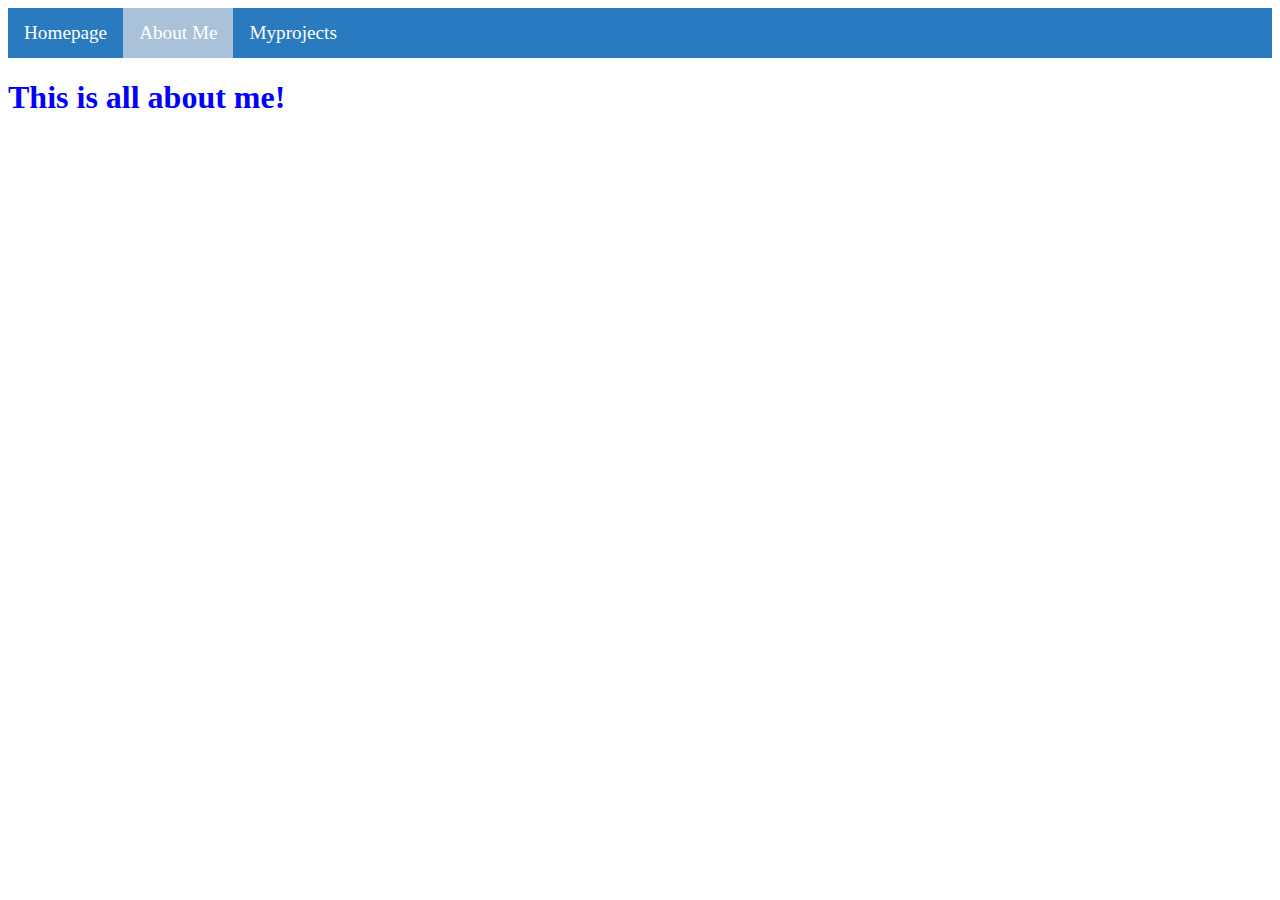
==== root/about.html @ 585839c0 "adding content" ====
<!DOCTYPE html>
<html>

<head>
    <meta charset="UTF-8" />
    <link rel="stylesheet" href="style.css">
    <title>Jasmine's portfolio</title>
</head>

<body>
    <ul>
        <li><a href="./index.html">Homepage</a></li>
        <li class="active"><a href="./about.html">About Me</a></li>
        <li><a href="./projects.html">Myprojects</a></li>
    </ul>

    <h1>This is all about me!</h1>
</body>

</html>
---- root/style.css ----
h1{
    color: blue;
}

.container {
    padding: 2px 16px;
  }

.mycard {
    /* Add shadows to create the "card" effect */
    box-shadow: 0 8px 16px 0 rgba(0,0,0,0.2);
    transition: 0.3s;
    border-radius: 5px; /* 5px rounded corners */
    width: 300px;
    align-items: center;
  }

  .mycard:hover {
    box-shadow: 0 16px 32px 0 rgba(0,0,0,0.2);
    cursor: pointer;
  }

  img {
    border-radius: 5px 5px 0 0;
  }

  ul{
    margin: 0;
    padding: 0;
    background-color: #2A7ABF;
    overflow: hidden;
    list-style-type: none;
  }

  li{
      float: left;  
  }

  li a{
    color: white;
    font-size: 1.5vw;
    padding: 14px 16px;
    text-decoration: none;
    text-align: center ;
    display: flex;
  }

  li a:hover{
    background-color: #A9C2D9;
  }

  .active{
    background-color: #A9C2D9;
  }

  .header {
  padding: 60px;
  text-align: center;
  background: #080808;
  color: white;
  font-size: 30px;
 }

 footer {
  padding: 30px;
  text-align: center;
  background: #080808;
  color: white;
  font-size: 20px;
 }

 footer i{
   padding: 10px;
   color: white;
 }
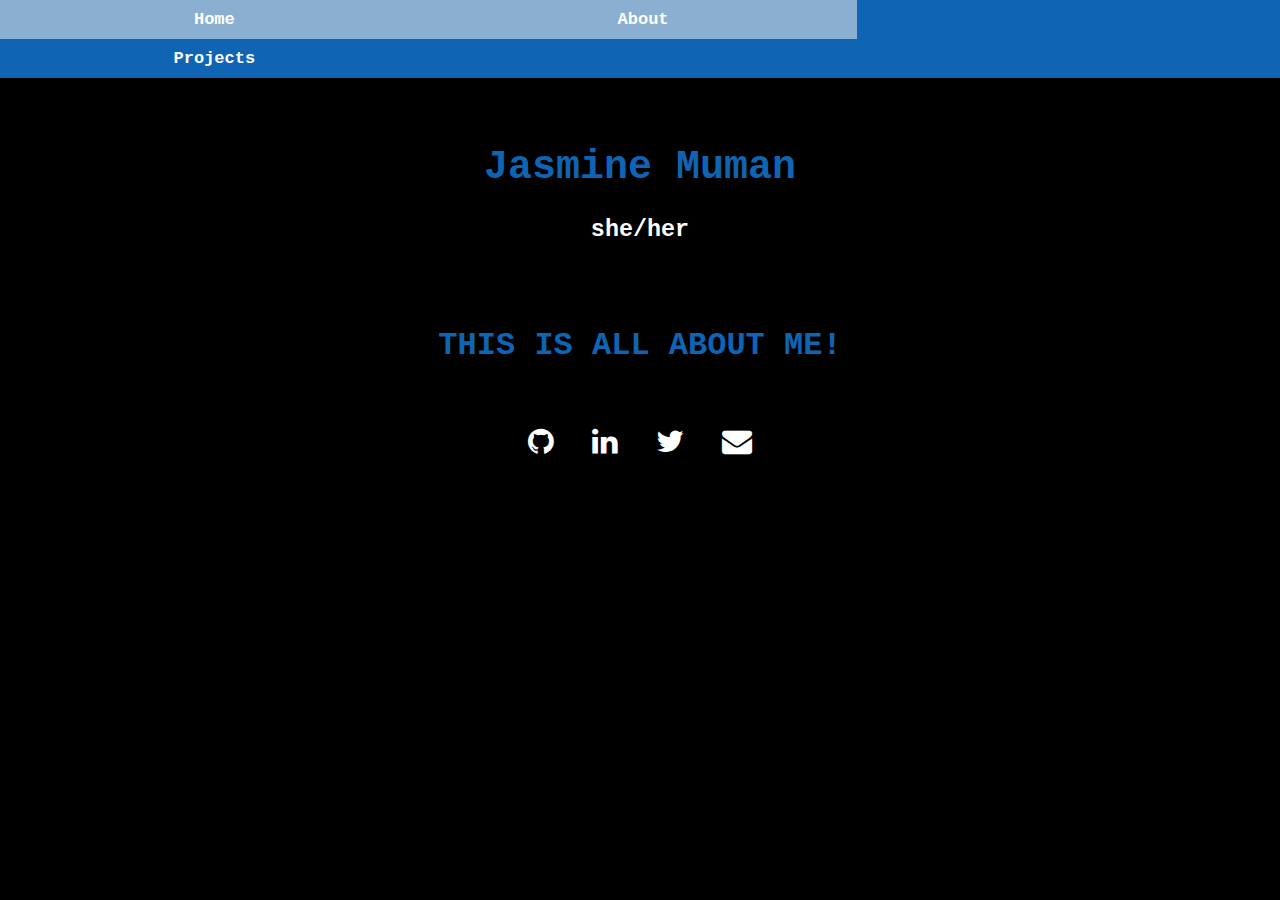
==== commit 7f28c4f0: "added content" ====
--- a/root/about.html
+++ b/root/about.html
@@ -3,18 +3,32 @@
 
 <head>
     <meta charset="UTF-8" />
-    <link rel="stylesheet" href="style.css">
+    <link rel="stylesheet" href="./style/aboutstyle.css">
     <title>Jasmine's portfolio</title>
+    <link rel="stylesheet" href="https://cdnjs.cloudflare.com/ajax/libs/font-awesome/4.7.0/css/font-awesome.min.css">
 </head>
 
 <body>
-    <ul>
-        <li><a href="./index.html">Homepage</a></li>
-        <li class="active"><a href="./about.html">About Me</a></li>
-        <li><a href="./projects.html">Myprojects</a></li>
-    </ul>
+    <div class="navbar">
+        <a href="./index.html"><strong>Home</strong></a>
+        <a class="active" href="./about.html"><strong>About</strong></a>
+        <a href="./projects.html"><strong>Projects</strong></a>
+    </div>
 
-    <h1>This is all about me!</h1>
+    <div class="header">
+        <h1>Jasmine Muman</h1>
+        <h3>she/her</h3>
+    </div>
+
+    <h1>THIS IS ALL ABOUT ME!</h1>
+
+    <footer>
+        <a href="https://github.com/jasmineHere" target="_blank"><i class="fa fa-github"></i></a>
+        <a href="https://www.linkedin.com/in/jasminemuman/" target="_blank"><i class="fa fa-linkedin"></i></a>
+        <i class="fa fa-twitter"></i>
+        <a href="mailto:jasminemuman21@gmail.com" target="_blank"><i class="fa fa-envelope"></i></a>
+        <br />
+    </footer>
 </body>
 
 </html>--- a/root/style/aboutstyle.css
+++ b/root/style/aboutstyle.css
@@ -0,0 +1,75 @@
+* {
+  font-family: "Lucida Console", "Courier New", monospace;
+}
+
+.navbar {
+  width: 100%;
+  background-color: #0f64b4;
+  overflow: auto;
+}
+
+.navbar a {
+  float: left;
+  padding: 10px;
+  color: white;
+  text-decoration: none;
+  font-size: 17px;
+  width: 31.93%;
+  text-align: center;
+}
+
+.navbar a:hover {
+  background-color: #8bafd1;
+}
+
+.navbar a.active {
+  background-color: #8bafd1;
+}
+
+@media screen and (max-width: 500px) {
+  .navbar a {
+    float: none;
+    display: block;
+    width: 100%;
+  }
+}
+
+h1 {
+  color: #0f64b4;
+  text-align: center;
+}
+
+h3 {
+  color: #ffffff;
+  text-align: center;
+}
+
+body {
+  margin: 0px;
+  background-color: black;
+}
+
+.active {
+  background-color: #a9c2d9;
+}
+
+.header {
+  padding: 40px;
+  text-align: center;
+  background: black;
+  color: white;
+  font-size: 20px;
+}
+
+footer {
+  padding: 30px;
+  text-align: center;
+  background-color: black;
+  color: #ffffff;
+  font-size: 30px;
+}
+
+footer i {
+  padding: 10px;
+  color: white;
+}
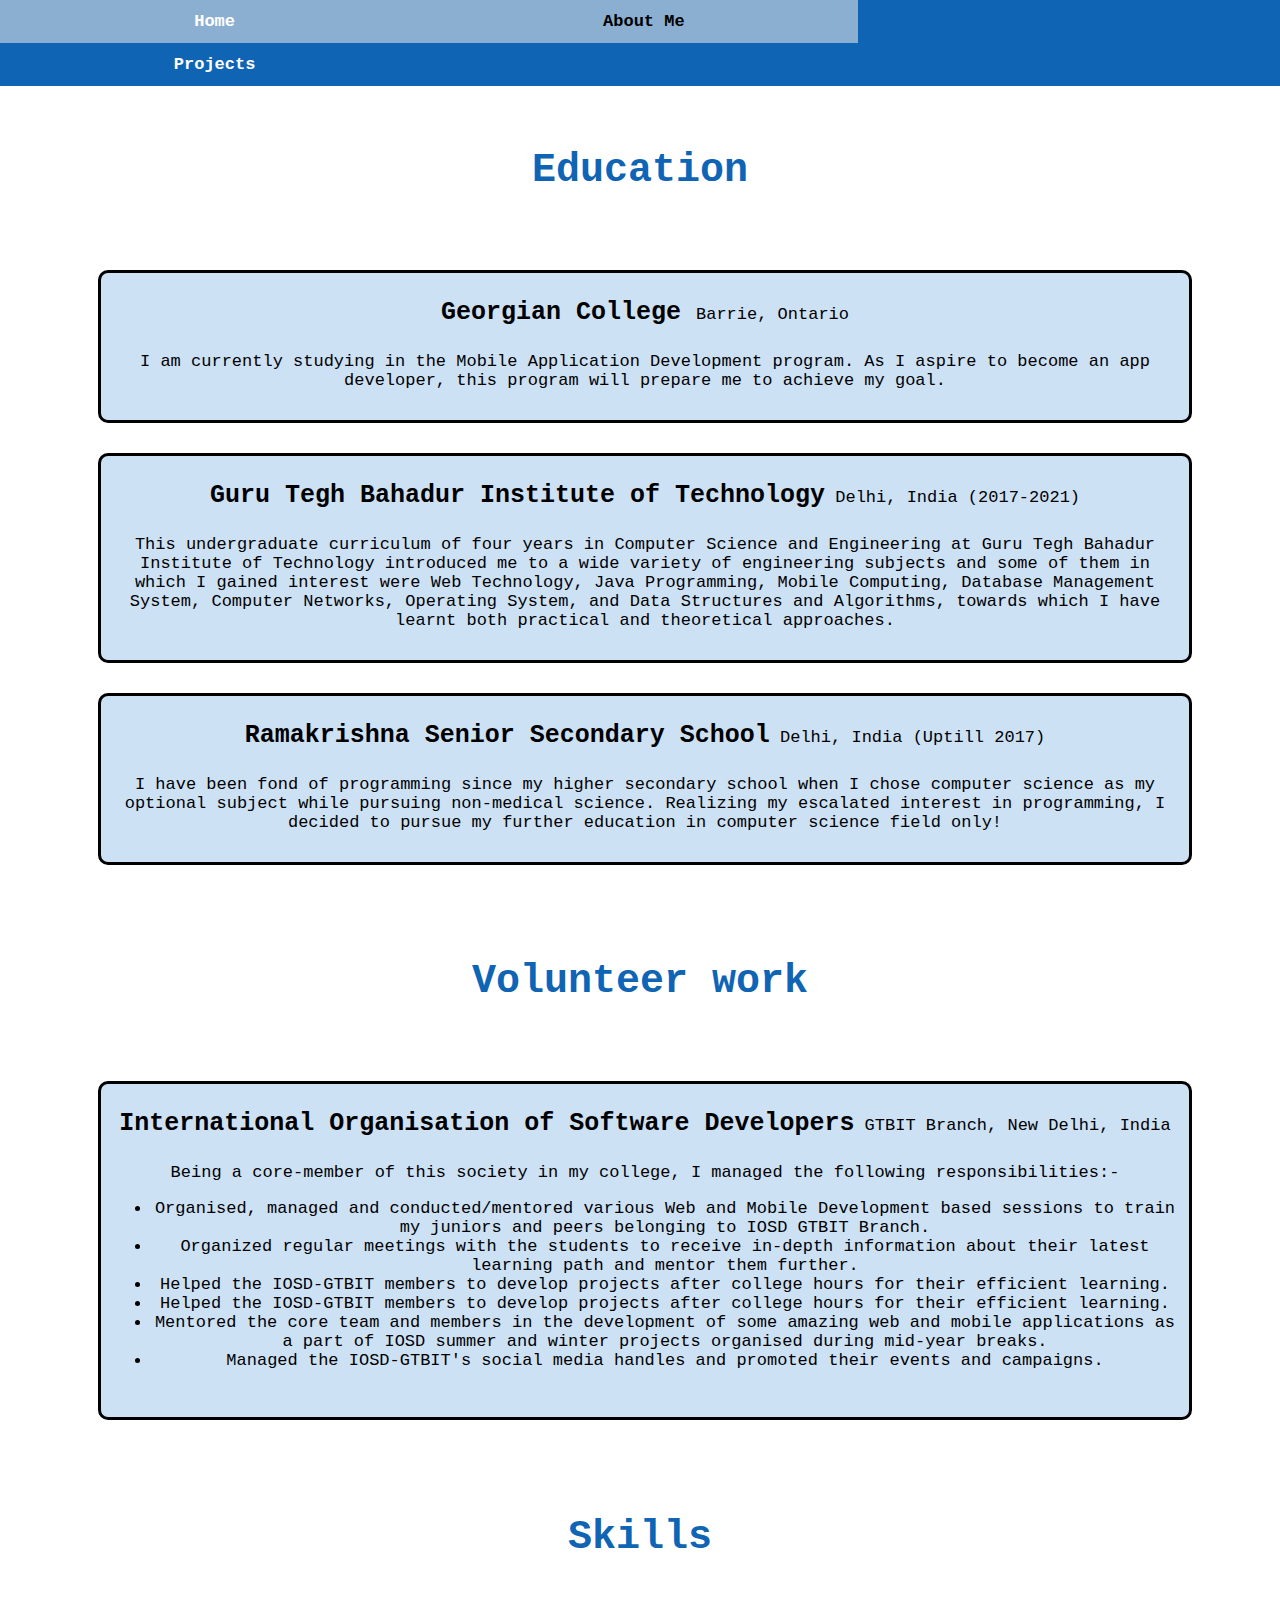
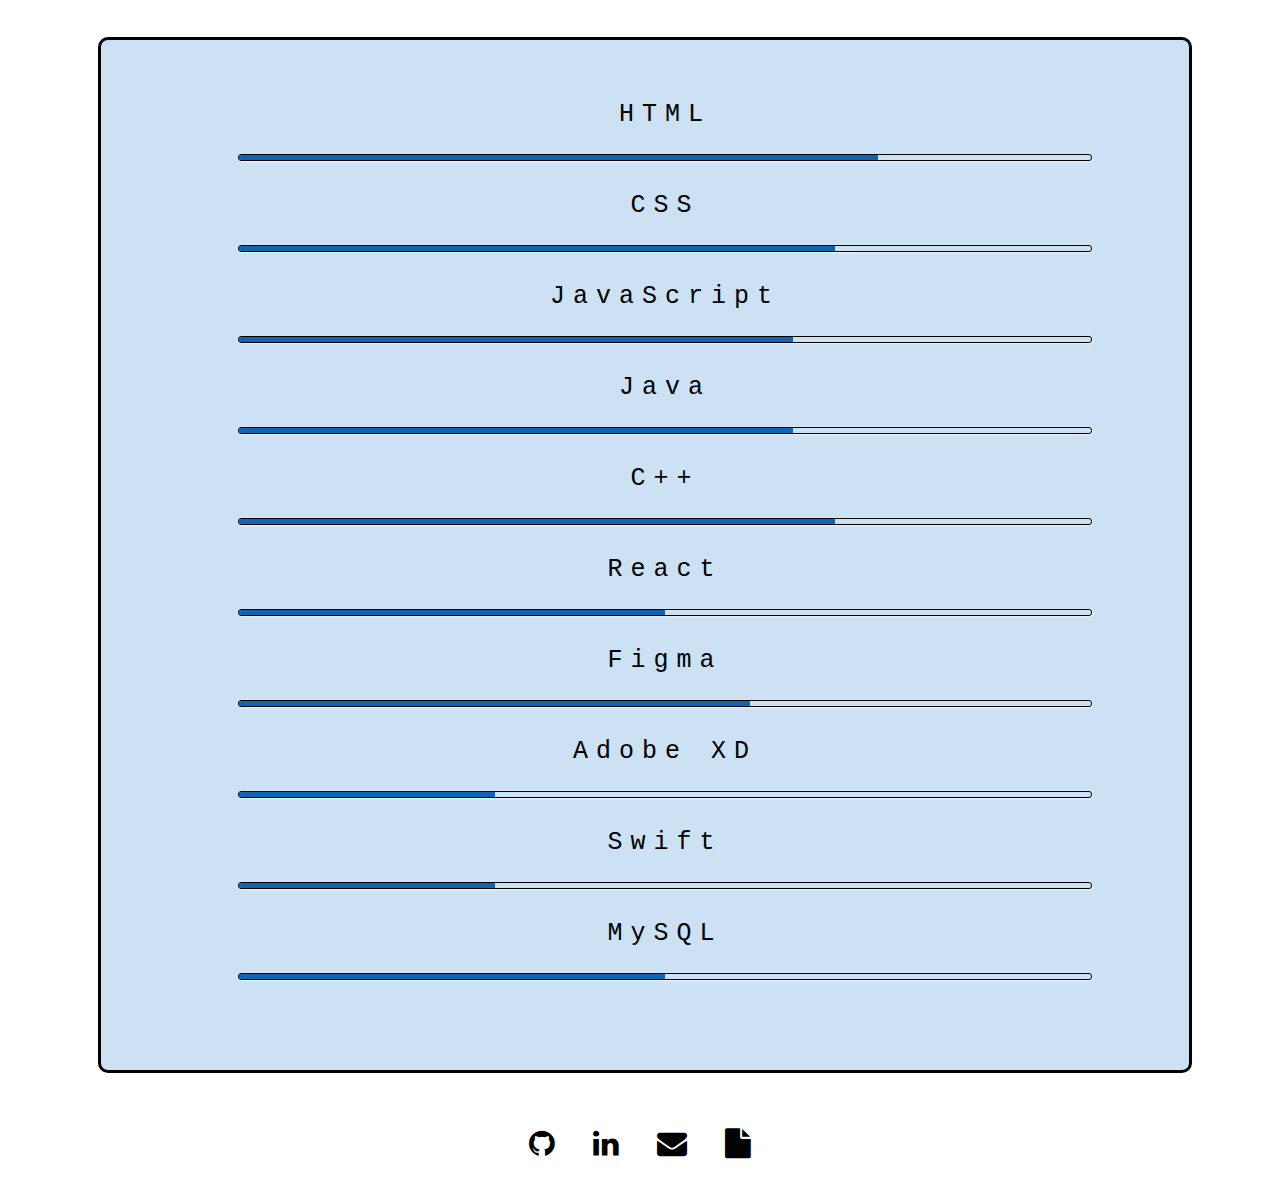
==== commit d0597f75: "added changes to aboutpage" ====
--- a/root/about.html
+++ b/root/about.html
@@ -3,32 +3,131 @@
 
 <head>
     <meta charset="UTF-8" />
-    <link rel="stylesheet" href="./style/aboutstyle.css">
+    <link rel="stylesheet" href="./style/about.css">
     <title>Jasmine's portfolio</title>
     <link rel="stylesheet" href="https://cdnjs.cloudflare.com/ajax/libs/font-awesome/4.7.0/css/font-awesome.min.css">
 </head>
 
 <body>
-    <div class="navbar">
-        <a href="./index.html"><strong>Home</strong></a>
-        <a class="active" href="./about.html"><strong>About</strong></a>
-        <a href="./projects.html"><strong>Projects</strong></a>
-    </div>
+    <center>
+        <div class="navbar">
+            <a href="./index.html"><strong>Home</strong></a>
+            <a class="active" href="./about.html"><strong>About Me</strong></a>
+            <a href="./projects.html"><strong>Projects</strong></a>
+        </div>
+    
+        <div class="header">
+            <h1>Education</h1>
+        </div>
+        <div class="project-cards">
+            <div class="card">
+                <div class="content">
+                    <h3>Georgian College <span>  Barrie, Ontario</span></h3>
+                    <span>I am currently studying in the Mobile Application Development program. As I aspire to become an app developer, this program will prepare me to achieve my goal. </span>
+                </div>
+            </div>
+        </div>
+        <div class="project-cards">
+            <div class="card">
+                <div class="content">
+                    <h3>Guru Tegh Bahadur Institute of Technology<span>  Delhi, India (2017-2021)</span></h3>
+                    <span>This undergraduate curriculum of four years in Computer Science and Engineering at Guru Tegh Bahadur
+                        Institute of Technology introduced me to a wide variety of engineering subjects and some of them in which I gained interest were Web
+                        Technology, Java Programming, Mobile Computing, Database Management System, Computer Networks,
+                        Operating System, and Data Structures and Algorithms, towards which I have learnt both practical and
+                        theoretical approaches.
+                    </span>
+                </div>
+            </div>
+        </div>    
+        <div class="project-cards">
+            <div class="card">
+                <div class="content">
+                    <h3>Ramakrishna Senior Secondary School<span>  Delhi, India (Uptill 2017)</span></h3>
+                    <span>I have been fond of programming since my higher secondary school when I chose computer science as
+                        my optional subject while pursuing non-medical science. Realizing my escalated interest in programming, I decided to pursue my further education in computer science field only!</span>
+                </div>
+            </div>
+        </div>
 
-    <div class="header">
-        <h1>Jasmine Muman</h1>
-        <h3>she/her</h3>
-    </div>
+        <br>
 
-    <h1>THIS IS ALL ABOUT ME!</h1>
+        <div class="header">
+            <h1>Volunteer work</h1>
+        </div>
+        <div class="project-cards">
+            <div class="card">
+                <div class="content">
+                    <h3>International Organisation of Software Developers<span>  GTBIT Branch, New Delhi, India</span></h3>
+                    <span>
+                        Being a core-member of this society in my college, I managed the following responsibilities:-
+                        <ul>
+                            <li>Organised, managed and conducted/mentored various Web and Mobile Development based sessions to train my juniors and peers belonging to IOSD GTBIT Branch.</li>
+                            <li>Organized regular meetings with the students to receive in-depth information about their latest learning path and mentor them further.</li>
+                            <li>Helped the IOSD-GTBIT members to develop projects after college hours for their efficient learning.</li>
+                            <li>Helped the IOSD-GTBIT members to develop projects after college hours for their efficient learning.</li>
+                            <li>Mentored the core team and members in the development of some amazing web and mobile applications as a part of IOSD summer and winter projects organised during mid-year breaks.</li>
+                            <li>Managed the IOSD-GTBIT's social media handles and promoted their events and campaigns.</li>
+                        </ul>
+                    </span>
+                </div>
+            </div>
+        </div>
 
-    <footer>
-        <a href="https://github.com/jasmineHere" target="_blank"><i class="fa fa-github"></i></a>
-        <a href="https://www.linkedin.com/in/jasminemuman/" target="_blank"><i class="fa fa-linkedin"></i></a>
-        <i class="fa fa-twitter"></i>
-        <a href="mailto:jasminemuman21@gmail.com" target="_blank"><i class="fa fa-envelope"></i></a>
-        <br />
-    </footer>
+        <br>
+
+        <div class="header">
+            <h1>Skills</h1>
+        </div>
+        <div class="project-cards">
+            <div class="card">
+                <div class="content">
+                    <div class="bar-section">
+                        <ul class="skillBar">
+                            <li>
+                                <h3>HTML</h3><span class="bar"><span class="html"></span></span>
+                            </li>
+                            <li>
+                                <h3>CSS</h3><span class="bar"><span class="css"></span></span>
+                            </li>
+                            <li>
+                                <h3>JavaScript</h3><span class="bar"><span class="javascript"></span></span>
+                            </li>
+                            <li>
+                                <h3>Java</h3><span class="bar"><span class="java"></span></span>
+                            </li>
+                            <li>
+                                <h3>C++</h3><span class="bar"><span class="cplus"></span></span>
+                            </li>
+                            <li>
+                                <h3>React</h3><span class="bar"><span class="react"></span></span>
+                            </li>
+                            <li>
+                                <h3>Figma</h3><span class="bar"><span class="figma"></span></span>
+                            </li>
+                            <li>
+                                <h3>Adobe XD</h3><span class="bar"><span class="adobexd"></span></span>
+                            </li>
+                            <li>
+                                <h3>Swift</h3><span class="bar"><span class="ios"></span></span>
+                            </li>
+                            <li>
+                                <h3>MySQL</h3><span class="bar"><span class="mysql"></span></span>
+                            </li>
+                        </ul>
+                    </div>
+                </div>
+            </div>
+        </div>
+    
+        <footer>
+            <a href="https://github.com/jasmineHere" target="_blank"><i class="fa fa-github"></i></a>
+            <a href="https://www.linkedin.com/in/jasminemuman/" target="_blank"><i class="fa fa-linkedin"></i></a>
+            <a href="mailto:jasminemuman21@gmail.com" target="_blank"><i class="fa fa-envelope"></i></a>
+            <a href="./resume/JasmineMuman-CV.pdf" download><i class="fa fa-file"></i></a>
+            <br>
+        </footer>
+    </center>
 </body>
 
 </html>--- a/root/style/about.css
+++ b/root/style/about.css
@@ -0,0 +1,308 @@
+* {
+  font-family: "Lucida Console", "Courier New", monospace;
+}
+
+.navbar {
+  width: 100%;
+  background-color: #0f64b4;
+  overflow: auto;
+}
+
+.navbar a {
+  float: left;
+  padding: 12px;
+  color: white;
+  text-decoration: none;
+  font-size: 17px;
+  width: 31.66%;
+  text-align: center;
+}
+
+.navbar a:hover {
+  background-color: #8bafd1;
+}
+
+.navbar a.active {
+  background-color: #8bafd1;
+  color: #000000;
+}
+
+@media screen and (max-width: 500px) {
+  .navbar a {
+    float: none;
+    display: block;
+    width: 100%;
+  }
+}
+
+h1 {
+  color: #0f64b4;
+  text-align: center;
+}
+
+h3 {
+  color: #000000;
+  font-size: 25px;
+  text-align: center;
+}
+
+span {
+  font-weight: 500;
+  font-size: 17px;
+}
+
+body {
+  margin: 0px;
+  background-color: #ffffff;
+}
+
+.active {
+  background-color: #a9c2d9;
+}
+
+.header {
+  padding: 35px;
+  text-align: center;
+  background: #ffffff;
+  color: #000000;
+  font-size: 20px;
+}
+
+.project-cards {
+  margin: auto;
+  width: 100%;
+  padding: 5px;
+  display: block;
+}
+
+.card {
+  width: 85%;
+  background-color: #cde1f5;
+  height: auto;
+  cursor: pointer;
+  margin: 10px;
+  position: relative;
+  transition: all 700ms ease-in;
+  border-radius: 10px 10px 10px 10px;
+  border-style: solid;
+}
+
+.card:hover {
+  box-shadow: 5px 5px 15px #0f64b4;
+  color: #000000;
+}
+
+.content {
+  padding-left: 10px;
+  padding-right: 10px;
+  padding-bottom: 30px;
+}
+
+hr.new {
+  border-top: 1px dashed #000000;
+}
+
+.bar-section {
+  margin: 20px 0;
+}
+
+.skillBar {
+  width: 80%;
+  margin: 60px auto;
+  list-style: none;
+  align-items: flex-start;
+}
+
+.skillBar li {
+  margin: 30px 0;
+}
+
+.skillBar h3 {
+  font-weight: 300;
+  letter-spacing: 8px;
+}
+
+.bar {
+  margin: 5px 0;
+  background: transparent;
+  display: block;
+  height: 5px;
+  border: 1px solid black;
+  border-radius: 3px;
+  overflow: hidden;
+  box-shadow: 0.5px 0.5px 2px white;
+  cursor: pointer;
+}
+
+.bar span {
+  height: 5px;
+  float: left;
+  background: #0f64b4;
+}
+
+.html {
+  width: 75%;
+  animation: html 3s;
+}
+
+@keyframes html {
+  0% {
+    width: 0%;
+  }
+  100% {
+    width: 75%;
+  }
+}
+
+.css {
+  width: 70%;
+  animation: css 3s;
+}
+
+@keyframes css {
+  0% {
+    width: 0%;
+  }
+  100% {
+    width: 70%;
+  }
+}
+
+.javascript {
+  width: 65%;
+  animation: javascript 3s;
+}
+
+@keyframes javascript {
+  0% {
+    width: 0%;
+  }
+  100% {
+    width: 65%;
+  }
+}
+
+.java {
+  width: 65%;
+  animation: java 3s;
+}
+
+@keyframes java {
+  0% {
+    width: 0%;
+  }
+  100% {
+    width: 65%;
+  }
+}
+
+.cplus {
+  width: 70%;
+  animation: cplus 3s;
+}
+
+@keyframes cplus {
+  0% {
+    width: 0%;
+  }
+  100% {
+    width: 70%;
+  }
+}
+
+.figma {
+  width: 60%;
+  animation: figma 3s;
+}
+
+@keyframes figma {
+  0% {
+    width: 0%;
+  }
+  100% {
+    width: 60%;
+  }
+}
+
+.adobexd {
+  width: 30%;
+  animation: adobexd 3s;
+}
+
+@keyframes adobexd {
+  0% {
+    width: 0%;
+  }
+  100% {
+    width: 30%;
+  }
+}
+
+.android {
+  width: 50%;
+  animation: android 3s;
+}
+
+@keyframes android {
+  0% {
+    width: 0%;
+  }
+  100% {
+    width: 50%;
+  }
+}
+
+.ios {
+  width: 30%;
+  animation: ios 3s;
+}
+
+@keyframes ios {
+  0% {
+    width: 0%;
+  }
+  100% {
+    width: 30%;
+  }
+}
+
+.react {
+  width: 50%;
+  animation: ios 3s;
+}
+
+@keyframes react {
+  0% {
+    width: 0%;
+  }
+  100% {
+    width: 50%;
+  }
+}
+
+.mysql {
+  width: 50%;
+  animation: ios 3s;
+}
+
+@keyframes mysql {
+  0% {
+    width: 0%;
+  }
+  100% {
+    width: 50%;
+  }
+}
+
+footer {
+  padding: 30px;
+  text-align: center;
+  background-color: #ffffff;
+  color: #000000;
+  font-size: 30px;
+}
+
+footer i {
+  padding: 10px;
+  color: #000000;
+}
